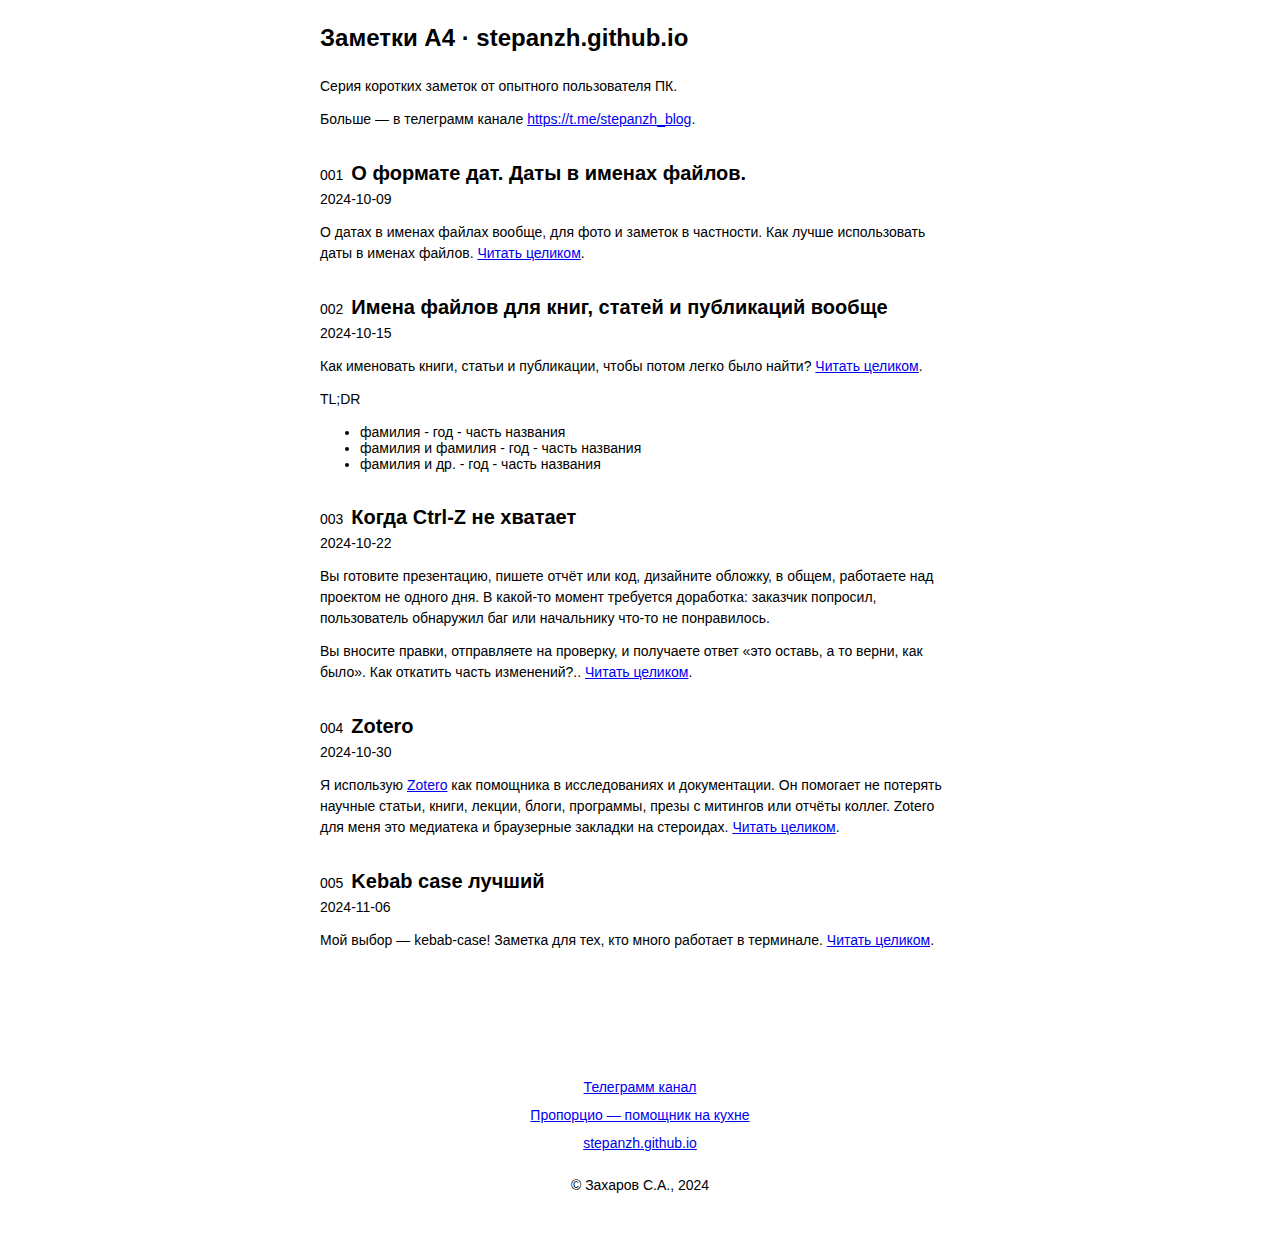
==== index.html @ 7e6690f4 "Update documentation" ====
<!DOCTYPE html>
<html lang="ru">
  <head>
    <meta charset="utf-8">
    <meta name="viewport" content="width=device-width, initial-scale=1">
    <title>Заметки А4 · stepanzh.github.io</title>
    <meta name="viewport" content="width=device-width, initial-scale=1.0">
    <meta name="description" content="Короткие заметки по работе с компьютером от опытного пользователя ПК.">
    <meta name="keywords" content="заметки,программирование,компьютер,лайфхаки,macos,linux,windows,bash,работа в терминале,блог">
    <link rel="stylesheet" href="style.css">
  </head>
  <body>
    <section>
      <header>
        <h1>Заметки А4 · stepanzh.github.io</h1>
      </header>
      <p>Серия коротких заметок от опытного пользователя ПК.</p>
      <p>Больше &mdash; в телеграмм канале <a href="https://t.me/stepanzh_blog">https://t.me/stepanzh_blog</a>.</p>
    </section>
    <main>
      <section class="note">
        <header class="note-header">
          <span class="note-header__num">001</span>
          <h2 class="note-header__header">О формате дат. Даты в именах файлов.</h2>
        </header>
        <p class="note-date">
          <time datetime="2024-10-09">2024-10-09</time>
        </p>
        <p>
          О датах в именах файлах вообще, для фото и заметок в частности.
          Как лучше использовать даты в именах файлов.
          <a class="note-link-read-more" href="https://t.me/stepanzh_blog/11" target="_blank">Читать целиком</a>.
        </p>
      </section>
      <section class="note">
        <header class="note-header">
          <span class="note-header__num">002</span>
          <h2 class="note-header__header">Имена файлов для книг, статей и публикаций вообще</h2>
        </header>
        <p class="note-date"><time datetime="2024-10-15">2024-10-15</time></p>
        <p>
          Как именовать книги, статьи и публикации, чтобы потом легко было найти?
          <a class="note-link-read-more" href="https://t.me/stepanzh_blog/13" target="_blank">Читать целиком</a>.
        </p>
        <p>TL;DR</p>
        <ul>
          <li>фамилия - год - часть названия</li>
          <li>фамилия и фамилия - год - часть названия</li>
          <li>фамилия и др. - год - часть названия</li>
        </ul>
      </section>
      <section class="note">
        <header class="note-header">
          <span class="note-header__num">003</span>
          <h2 class="note-header__header">Когда Ctrl-Z не хватает</h2>
        </header>
        <p class="note-date">
          <time datetime="2024-10-22">2024-10-22</time>
        </p>
        <p>Вы готовите презентацию, пишете отчёт или код, дизайните обложку, в общем, работаете над проектом не одного дня. В какой-то момент требуется доработка: заказчик попросил, пользователь обнаружил баг или начальнику что-то не понравилось.</p>
        <p>
          Вы вносите правки, отправляете на проверку, и получаете ответ «это оставь, а то верни, как было».
          Как откатить часть изменений?..
          <a class="note-link-read-more" href="https://t.me/stepanzh_blog/15" target="_blank">Читать целиком</a>.
        </p>
      </section>
      <section class="note">
        <header class="note-header">
          <span class="note-header__num">004</span>
          <h2 class="note-header__header">Zotero</h2>
        </header>
        <p class="note-date"><time datetime="2024-10-30">2024-10-30</time></p>
        <p>
          Я использую <a href="https://zotero.org/">Zotero</a> как помощника в исследованиях и документации. Он помогает не потерять научные статьи, книги, лекции, блоги, программы, презы с митингов или отчёты коллег. Zotero для меня это медиатека и браузерные закладки на стероидах.
          <a class="note-link-read-more" href="https://t.me/stepanzh_blog/19" target="_blank">Читать целиком</a>.
        </p>
      </section>
      <section class="note">
        <header class="note-header">
          <span class="note-header__num">005</span>
          <h2 class="note-header__header">Kebab case лучший</h2>
        </header>
        <p class="note-date"><time datetime="2024-11-06">2024-11-06</time></p>
        <p>
          Мой выбор — kebab-case! Заметка для тех, кто много работает в терминале.
          <a class="note-link-read-more" href="https://t.me/stepanzh_blog/22" target="_blank">Читать целиком</a>.
        </p>
      </section>
    </main>
    <footer>
      <a href="https://t.me/stepanzh_blog" target="_blank">Телеграмм канал</a>
      <a href="https://stepanzh.github.io/Proportio" target="_blank">Пропорцио &mdash; помощник на кухне</a>
      <a href="https://stepanzh.github.io" target="_blank">stepanzh.github.io</a>
      <p>&copy; Захаров С.А., 2024</p>
    </footer>
  </body>
</html>
---- style.css ----
body {
  /* Use system font stack (see source of GitHub). */
  font-family: -apple-system, BlinkMacSystemFont, "Segoe UI", "Noto Sans", Helvetica, Arial, sans-serif, "Apple Color Emoji", "Segoe UI Emoji";
  font-size: 14px;
}

h1 { font-size: 24px; margin: 24px 0; }
h2 { font-size: 20px; margin: 20px 0; }
p {
  margin: 12px 0;
  line-height: 21px;
}

/* Main layout. */
body {
  max-width: 640px;
  margin: auto;
}

footer {
  margin-top: 128px;
  margin-bottom: 48px;
  display: flex;
  flex-direction: column;
  align-items: center;
  gap: 12px;
}
/* End of main layout. */

.note-header {
  display: flex;
  flex-direction: row;
  align-items: baseline;
  gap: 8px;
}

.note-header__header {
  margin-bottom: 4px;
}

.note-date {
  margin: 0;
}


@media only screen and (max-width: 640px){  
  body {
    margin: 0 12px;
  }
}
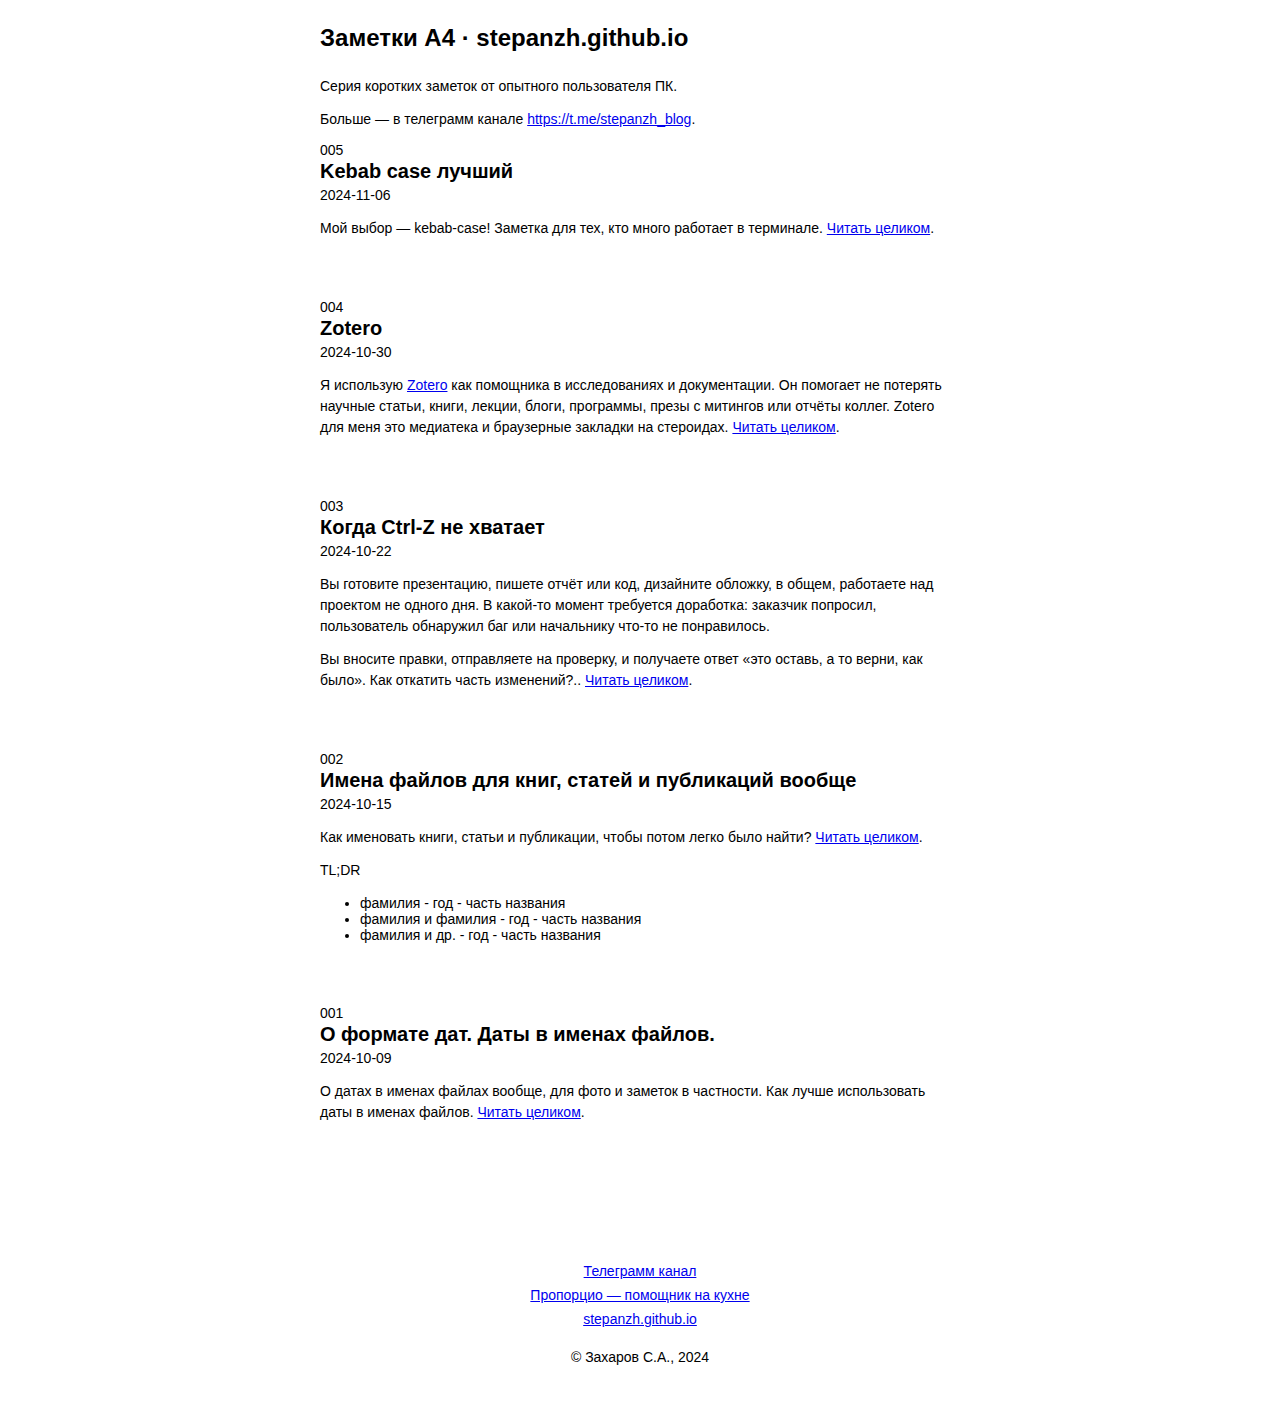
==== commit 72965428: "Update documentation" ====
--- a/index.html
+++ b/index.html
@@ -1,12 +1,28 @@
+
 <!DOCTYPE html>
 <html lang="ru">
   <head>
     <meta charset="utf-8">
-    <meta name="viewport" content="width=device-width, initial-scale=1">
     <title>Заметки А4 · stepanzh.github.io</title>
-    <meta name="viewport" content="width=device-width, initial-scale=1.0">
     <meta name="description" content="Короткие заметки по работе с компьютером от опытного пользователя ПК.">
     <meta name="keywords" content="заметки,программирование,компьютер,лайфхаки,macos,linux,windows,bash,работа в терминале,блог">
+    <!-- Yandex.Metrika counter -->
+    <script type="text/javascript" >
+      (function(m,e,t,r,i,k,a){m[i]=m[i]||function(){(m[i].a=m[i].a||[]).push(arguments)};
+        m[i].l=1*new Date();
+        for (var j = 0; j < document.scripts.length; j++) {if (document.scripts[j].src === r) { return; }}
+        k=e.createElement(t),a=e.getElementsByTagName(t)[0],k.async=1,k.src=r,a.parentNode.insertBefore(k,a)})
+      (window, document, "script", "https://mc.yandex.ru/metrika/tag.js", "ym");
+
+      ym(98876480, "init", {
+        clickmap:true,
+        trackLinks:true,
+        accurateTrackBounce:true
+      });
+    </script>
+    <noscript><div><img src="https://mc.yandex.ru/watch/98876480" style="position:absolute; left:-9999px;" alt="" /></div></noscript>
+    <!-- /Yandex.Metrika counter -->
+    <meta name="viewport" content="width=device-width, initial-scale=1">
     <link rel="stylesheet" href="style.css">
   </head>
   <body>
@@ -18,29 +34,66 @@
       <p>Больше &mdash; в телеграмм канале <a href="https://t.me/stepanzh_blog">https://t.me/stepanzh_blog</a>.</p>
     </section>
     <main>
-      <section class="note">
-        <header class="note-header">
-          <span class="note-header__num">001</span>
-          <h2 class="note-header__header">О формате дат. Даты в именах файлов.</h2>
-        </header>
-        <p class="note-date">
-          <time datetime="2024-10-09">2024-10-09</time>
+      
+<article class="note">
+  <header class="note-header">
+    <span class="note-header__num">005</span>
+    <h2 class="note-header__header">Kebab case лучший</h2>
+    <p class="note-date"><time datetime="2024-11-06">2024-11-06</time></p>
+  </header>
+  <section class="note-body">
+    
+      <p>Мой выбор — kebab-case! Заметка для тех, кто много работает в терминале. <a class="note-link-read-more" href="https://t.me/s/stepanzh_blog/22" target="_blank">Читать целиком</a>.</p>
+      
+  </section>
+</article>
+
+
+      
+<article class="note">
+  <header class="note-header">
+    <span class="note-header__num">004</span>
+    <h2 class="note-header__header">Zotero</h2>
+    <p class="note-date"><time datetime="2024-10-30">2024-10-30</time></p>
+  </header>
+  <section class="note-body">
+    
+      <p>Я использую <a href="https://zotero.org/">Zotero</a> как помощника в исследованиях и документации. Он помогает не потерять научные статьи, книги, лекции, блоги, программы, презы с митингов или отчёты коллег. Zotero для меня это медиатека и браузерные закладки на стероидах. <a class="note-link-read-more" href="https://t.me/s/stepanzh_blog/19" target="_blank">Читать целиком</a>.</p>
+      
+  </section>
+</article>
+
+
+      
+<article class="note">
+  <header class="note-header">
+    <span class="note-header__num">003</span>
+    <h2 class="note-header__header">Когда Ctrl-Z не хватает</h2>
+    <p class="note-date"><time datetime="2024-10-22">2024-10-22</time></p>
+  </header>
+  <section class="note-body">
+    
+        <p>Вы готовите презентацию, пишете отчёт или код, дизайните обложку, в общем, работаете над проектом не одного дня. В какой-то момент требуется доработка: заказчик попросил, пользователь обнаружил баг или начальнику что-то не понравилось.</p>
+        <p>
+          Вы вносите правки, отправляете на проверку, и получаете ответ «это оставь, а то верни, как было».
+          Как откатить часть изменений?.. <a class="note-link-read-more" href="https://t.me/s/stepanzh_blog/15" target="_blank">Читать целиком</a>.
         </p>
+      
+  </section>
+</article>
+
+
+      
+<article class="note">
+  <header class="note-header">
+    <span class="note-header__num">002</span>
+    <h2 class="note-header__header">Имена файлов для книг, статей и публикаций вообще</h2>
+    <p class="note-date"><time datetime="2024-10-15">2024-10-15</time></p>
+  </header>
+  <section class="note-body">
+    
         <p>
-          О датах в именах файлах вообще, для фото и заметок в частности.
-          Как лучше использовать даты в именах файлов.
-          <a class="note-link-read-more" href="https://t.me/stepanzh_blog/11" target="_blank">Читать целиком</a>.
-        </p>
-      </section>
-      <section class="note">
-        <header class="note-header">
-          <span class="note-header__num">002</span>
-          <h2 class="note-header__header">Имена файлов для книг, статей и публикаций вообще</h2>
-        </header>
-        <p class="note-date"><time datetime="2024-10-15">2024-10-15</time></p>
-        <p>
-          Как именовать книги, статьи и публикации, чтобы потом легко было найти?
-          <a class="note-link-read-more" href="https://t.me/stepanzh_blog/13" target="_blank">Читать целиком</a>.
+          Как именовать книги, статьи и публикации, чтобы потом легко было найти? <a class="note-link-read-more" href="https://t.me/s/stepanzh_blog/13" target="_blank">Читать целиком</a>.
         </p>
         <p>TL;DR</p>
         <ul>
@@ -48,44 +101,25 @@
           <li>фамилия и фамилия - год - часть названия</li>
           <li>фамилия и др. - год - часть названия</li>
         </ul>
-      </section>
-      <section class="note">
-        <header class="note-header">
-          <span class="note-header__num">003</span>
-          <h2 class="note-header__header">Когда Ctrl-Z не хватает</h2>
-        </header>
-        <p class="note-date">
-          <time datetime="2024-10-22">2024-10-22</time>
-        </p>
-        <p>Вы готовите презентацию, пишете отчёт или код, дизайните обложку, в общем, работаете над проектом не одного дня. В какой-то момент требуется доработка: заказчик попросил, пользователь обнаружил баг или начальнику что-то не понравилось.</p>
-        <p>
-          Вы вносите правки, отправляете на проверку, и получаете ответ «это оставь, а то верни, как было».
-          Как откатить часть изменений?..
-          <a class="note-link-read-more" href="https://t.me/stepanzh_blog/15" target="_blank">Читать целиком</a>.
-        </p>
-      </section>
-      <section class="note">
-        <header class="note-header">
-          <span class="note-header__num">004</span>
-          <h2 class="note-header__header">Zotero</h2>
-        </header>
-        <p class="note-date"><time datetime="2024-10-30">2024-10-30</time></p>
-        <p>
-          Я использую <a href="https://zotero.org/">Zotero</a> как помощника в исследованиях и документации. Он помогает не потерять научные статьи, книги, лекции, блоги, программы, презы с митингов или отчёты коллег. Zotero для меня это медиатека и браузерные закладки на стероидах.
-          <a class="note-link-read-more" href="https://t.me/stepanzh_blog/19" target="_blank">Читать целиком</a>.
-        </p>
-      </section>
-      <section class="note">
-        <header class="note-header">
-          <span class="note-header__num">005</span>
-          <h2 class="note-header__header">Kebab case лучший</h2>
-        </header>
-        <p class="note-date"><time datetime="2024-11-06">2024-11-06</time></p>
-        <p>
-          Мой выбор — kebab-case! Заметка для тех, кто много работает в терминале.
-          <a class="note-link-read-more" href="https://t.me/stepanzh_blog/22" target="_blank">Читать целиком</a>.
-        </p>
-      </section>
+      
+  </section>
+</article>
+
+
+      
+<article class="note">
+  <header class="note-header">
+    <span class="note-header__num">001</span>
+    <h2 class="note-header__header">О формате дат. Даты в именах файлов.</h2>
+    <p class="note-date"><time datetime="2024-10-09">2024-10-09</time></p>
+  </header>
+  <section class="note-body">
+    
+      <p>О датах в именах файлах вообще, для фото и заметок в частности. Как лучше использовать даты в именах файлов. <a class="note-link-read-more" href="https://t.me/s/stepanzh_blog/11" target="_blank">Читать целиком</a>.</p>
+      
+  </section>
+</article>
+
     </main>
     <footer>
       <a href="https://t.me/stepanzh_blog" target="_blank">Телеграмм канал</a>
--- a/style.css
+++ b/style.css
@@ -17,25 +17,31 @@
   margin: auto;
 }
 
+main {
+  display: flex;
+  flex-direction: column;
+  gap: 48px;
+}
+
 footer {
   margin-top: 128px;
   margin-bottom: 48px;
   display: flex;
   flex-direction: column;
   align-items: center;
-  gap: 12px;
+  gap: 8px;
 }
 /* End of main layout. */
 
 .note-header {
   display: flex;
-  flex-direction: row;
+  flex-direction: column;
   align-items: baseline;
-  gap: 8px;
 }
 
 .note-header__header {
-  margin-bottom: 4px;
+  margin-bottom: 2px;
+  margin-top: 2px;
 }
 
 .note-date {
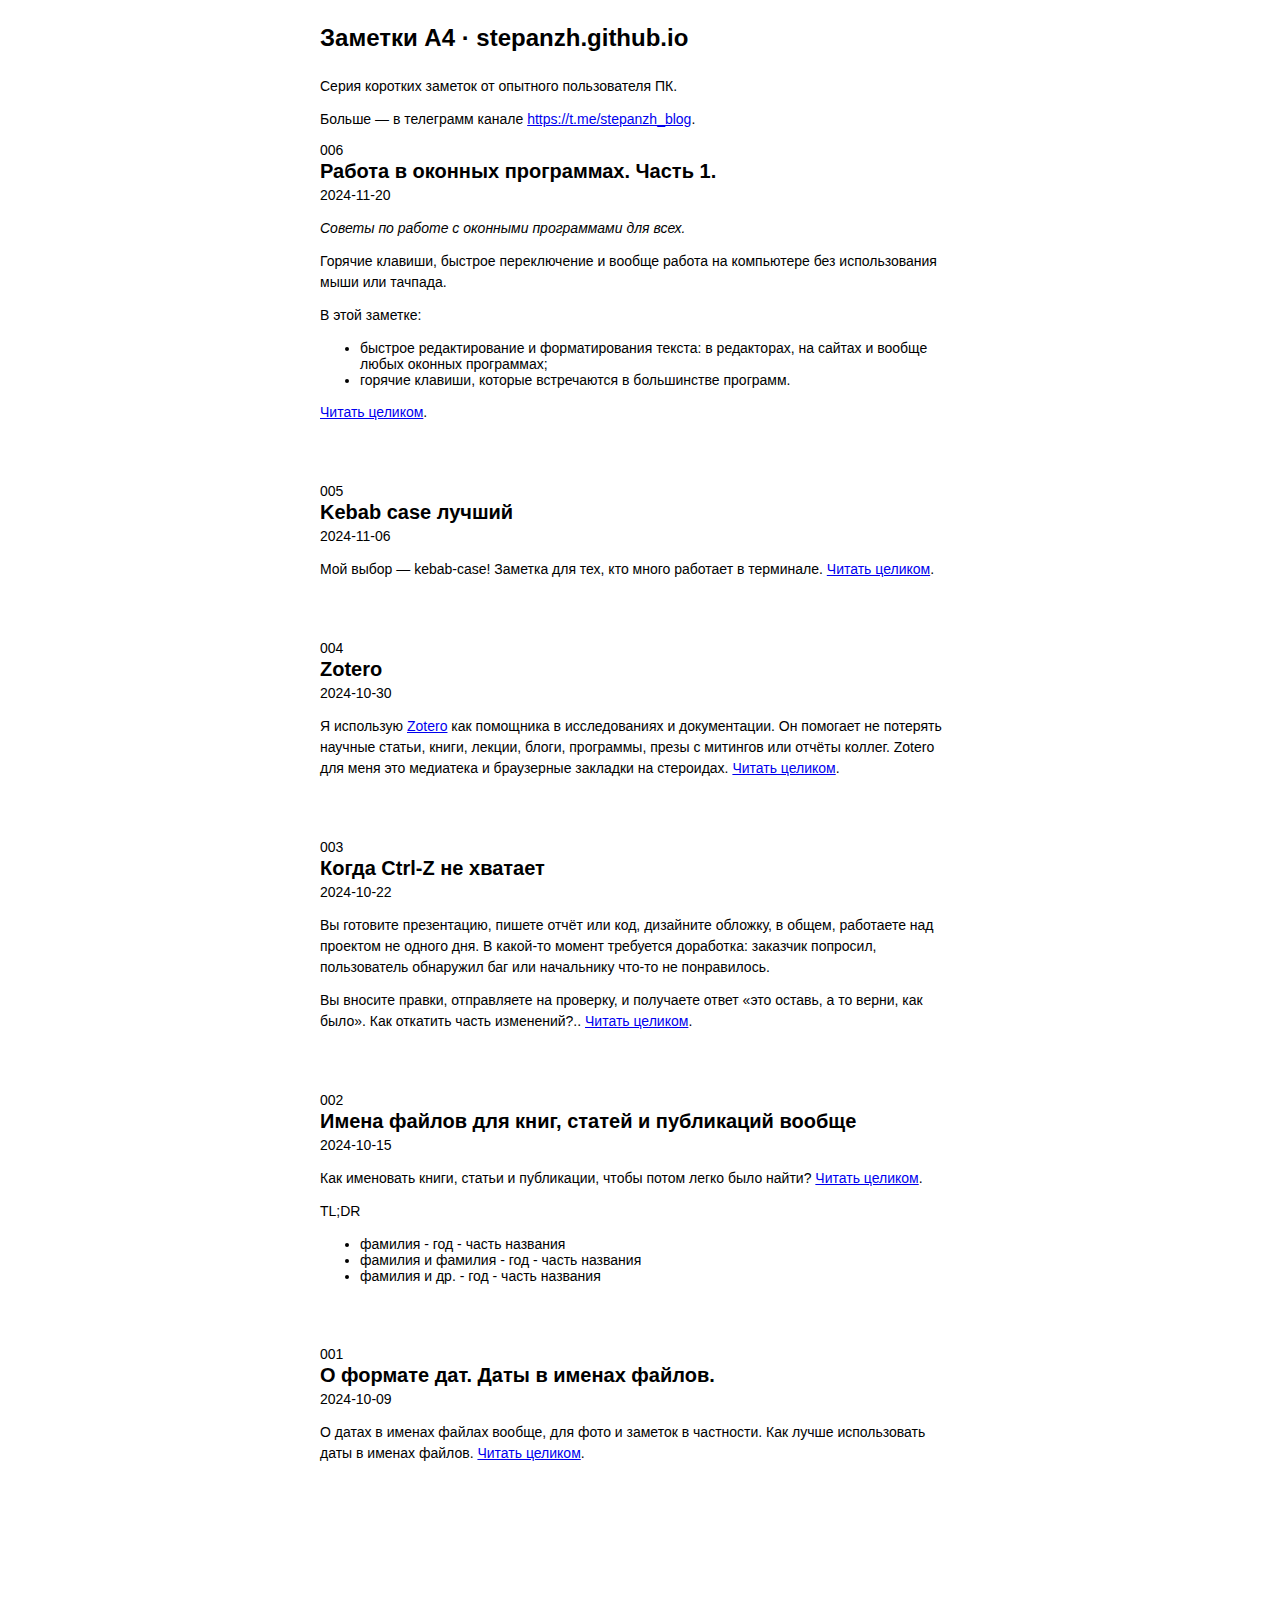
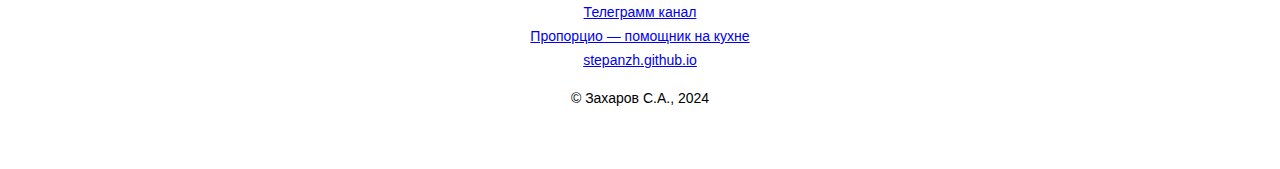
==== commit 4e9748d5: "Update documentation" ====
--- a/index.html
+++ b/index.html
@@ -34,6 +34,28 @@
       <p>Больше &mdash; в телеграмм канале <a href="https://t.me/stepanzh_blog">https://t.me/stepanzh_blog</a>.</p>
     </section>
     <main>
+      
+<article class="note">
+  <header class="note-header">
+    <span class="note-header__num">006</span>
+    <h2 class="note-header__header">Работа в оконных программах. Часть 1.</h2>
+    <p class="note-date"><time datetime="2024-11-20">2024-11-20</time></p>
+  </header>
+  <section class="note-body">
+    
+      <p><i>Советы по работе с оконными программами для всех.</i></p>
+      <p>Горячие клавиши, быстрое переключение и вообще работа на компьютере без использования мыши или тачпада.</p>
+      <p>В этой заметке:</p>
+      <ul>
+        <li>быстрое редактирование и форматирования текста: в редакторах, на сайтах и вообще любых оконных программах;</li>
+        <li>горячие клавиши, которые встречаются в большинстве программ.</li>
+      </ul>
+      <p><a class="note-link-read-more" href="https://t.me/s/stepanzh_blog/27" target="_blank">Читать целиком</a>.</p>
+      
+  </section>
+</article>
+
+
       
 <article class="note">
   <header class="note-header">
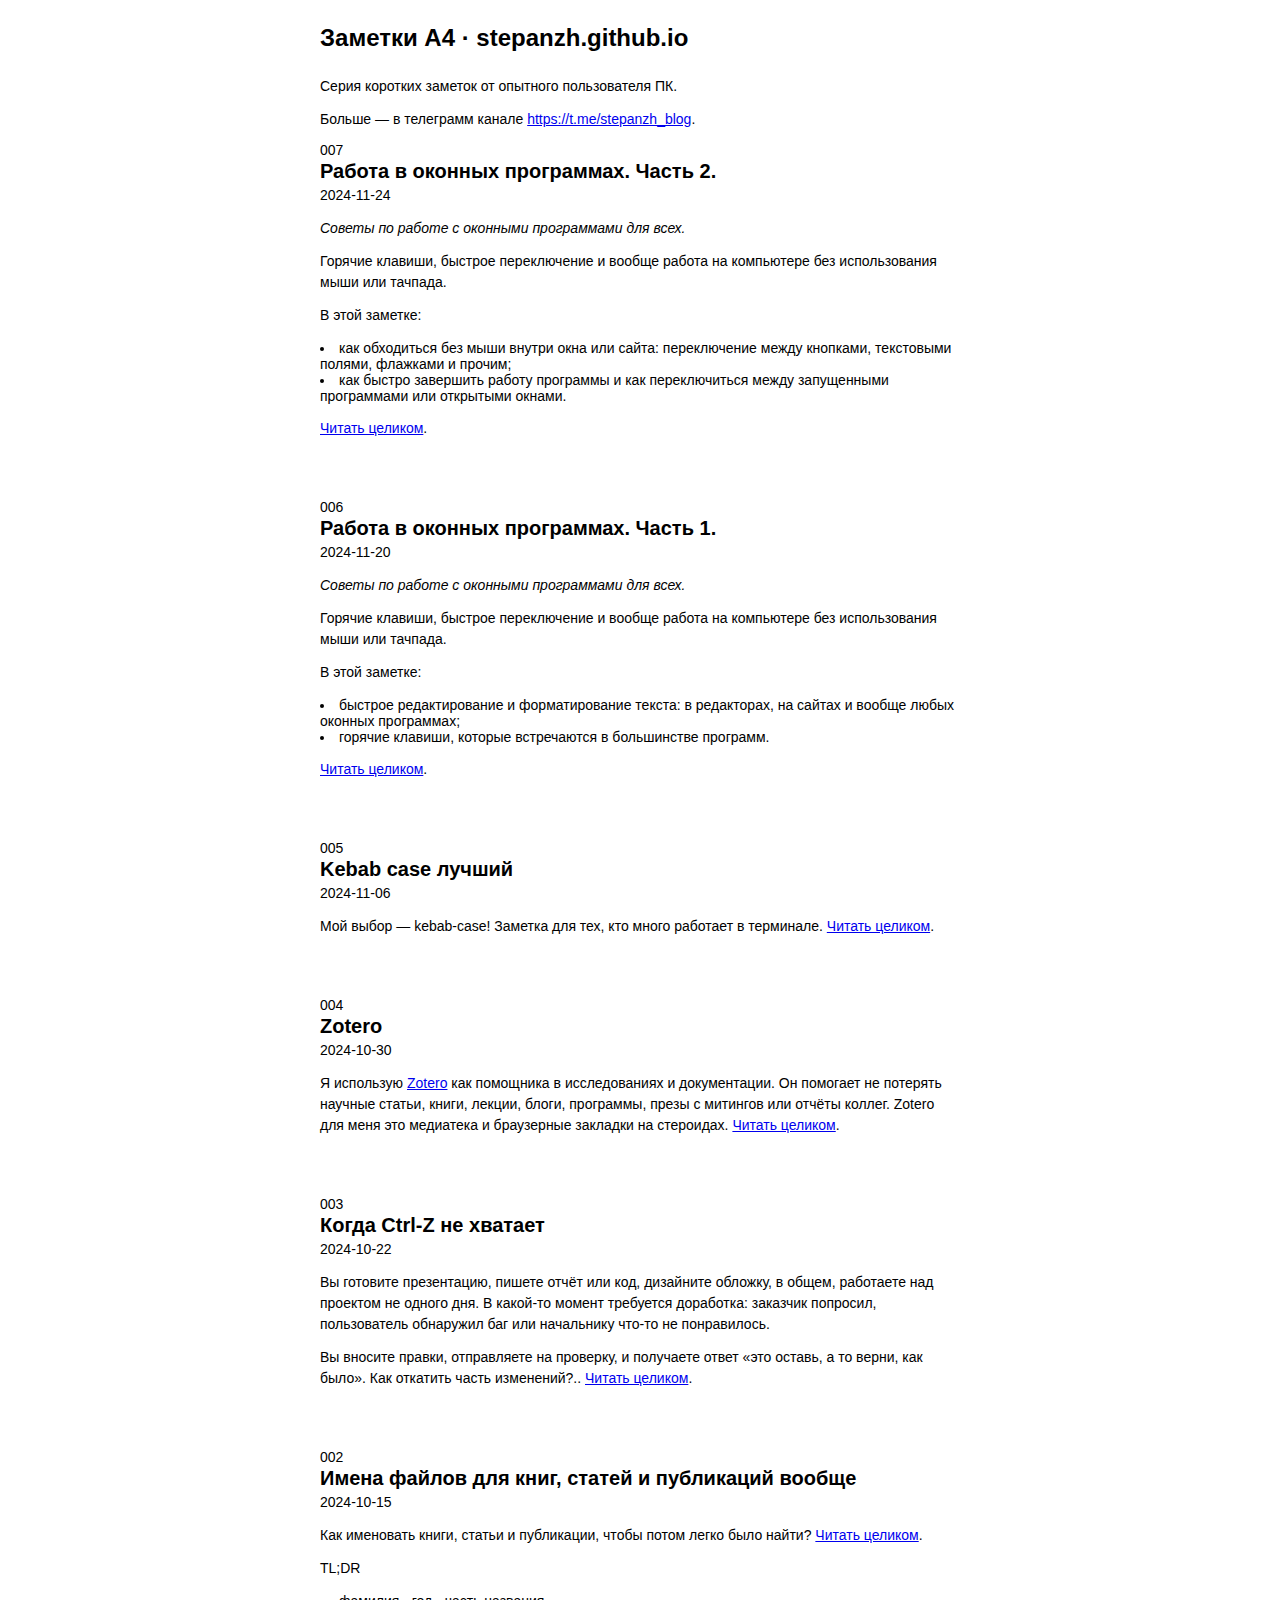
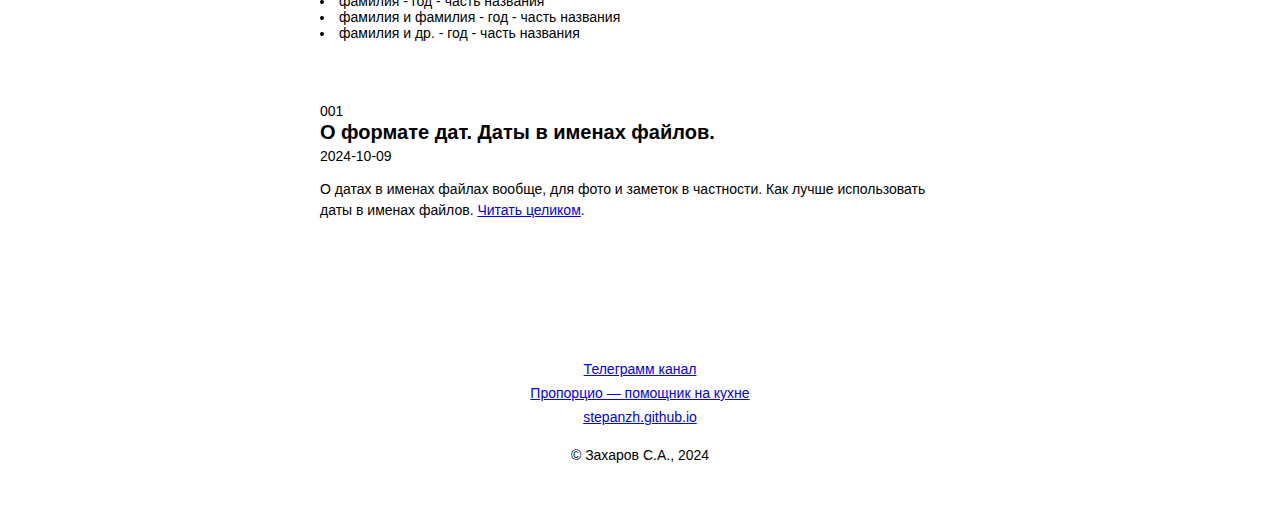
==== commit 2ce8e77e: "Update documentation" ====
--- a/index.html
+++ b/index.html
@@ -37,6 +37,28 @@
       
 <article class="note">
   <header class="note-header">
+    <span class="note-header__num">007</span>
+    <h2 class="note-header__header">Работа в оконных программах. Часть 2.</h2>
+    <p class="note-date"><time datetime="2024-11-24">2024-11-24</time></p>
+  </header>
+  <section class="note-body">
+    
+      <p><i>Советы по работе с оконными программами для всех.</i></p>
+      <p>Горячие клавиши, быстрое переключение и вообще работа на компьютере без использования мыши или тачпада.</p>
+      <p>В этой заметке:</p>
+      <ul>
+        <li>как обходиться без мыши внутри окна или сайта: переключение между кнопками, текстовыми полями, флажками и прочим;</li>
+        <li>как быстро завершить работу программы и как переключиться между запущенными программами или открытыми окнами.</li>
+      </ul>
+      <p><a class="note-link-read-more" href="https://t.me/s/stepanzh_blog/30" target="_blank">Читать целиком</a>.</p>
+      
+  </section>
+</article>
+
+
+      
+<article class="note">
+  <header class="note-header">
     <span class="note-header__num">006</span>
     <h2 class="note-header__header">Работа в оконных программах. Часть 1.</h2>
     <p class="note-date"><time datetime="2024-11-20">2024-11-20</time></p>
@@ -47,7 +69,7 @@
       <p>Горячие клавиши, быстрое переключение и вообще работа на компьютере без использования мыши или тачпада.</p>
       <p>В этой заметке:</p>
       <ul>
-        <li>быстрое редактирование и форматирования текста: в редакторах, на сайтах и вообще любых оконных программах;</li>
+        <li>быстрое редактирование и форматирование текста: в редакторах, на сайтах и вообще любых оконных программах;</li>
         <li>горячие клавиши, которые встречаются в большинстве программ.</li>
       </ul>
       <p><a class="note-link-read-more" href="https://t.me/s/stepanzh_blog/27" target="_blank">Читать целиком</a>.</p>
--- a/style.css
+++ b/style.css
@@ -33,6 +33,11 @@
 }
 /* End of main layout. */
 
+ul, ol {
+  list-style-position: inside;
+  padding-left: 0;
+}
+
 .note-header {
   display: flex;
   flex-direction: column;
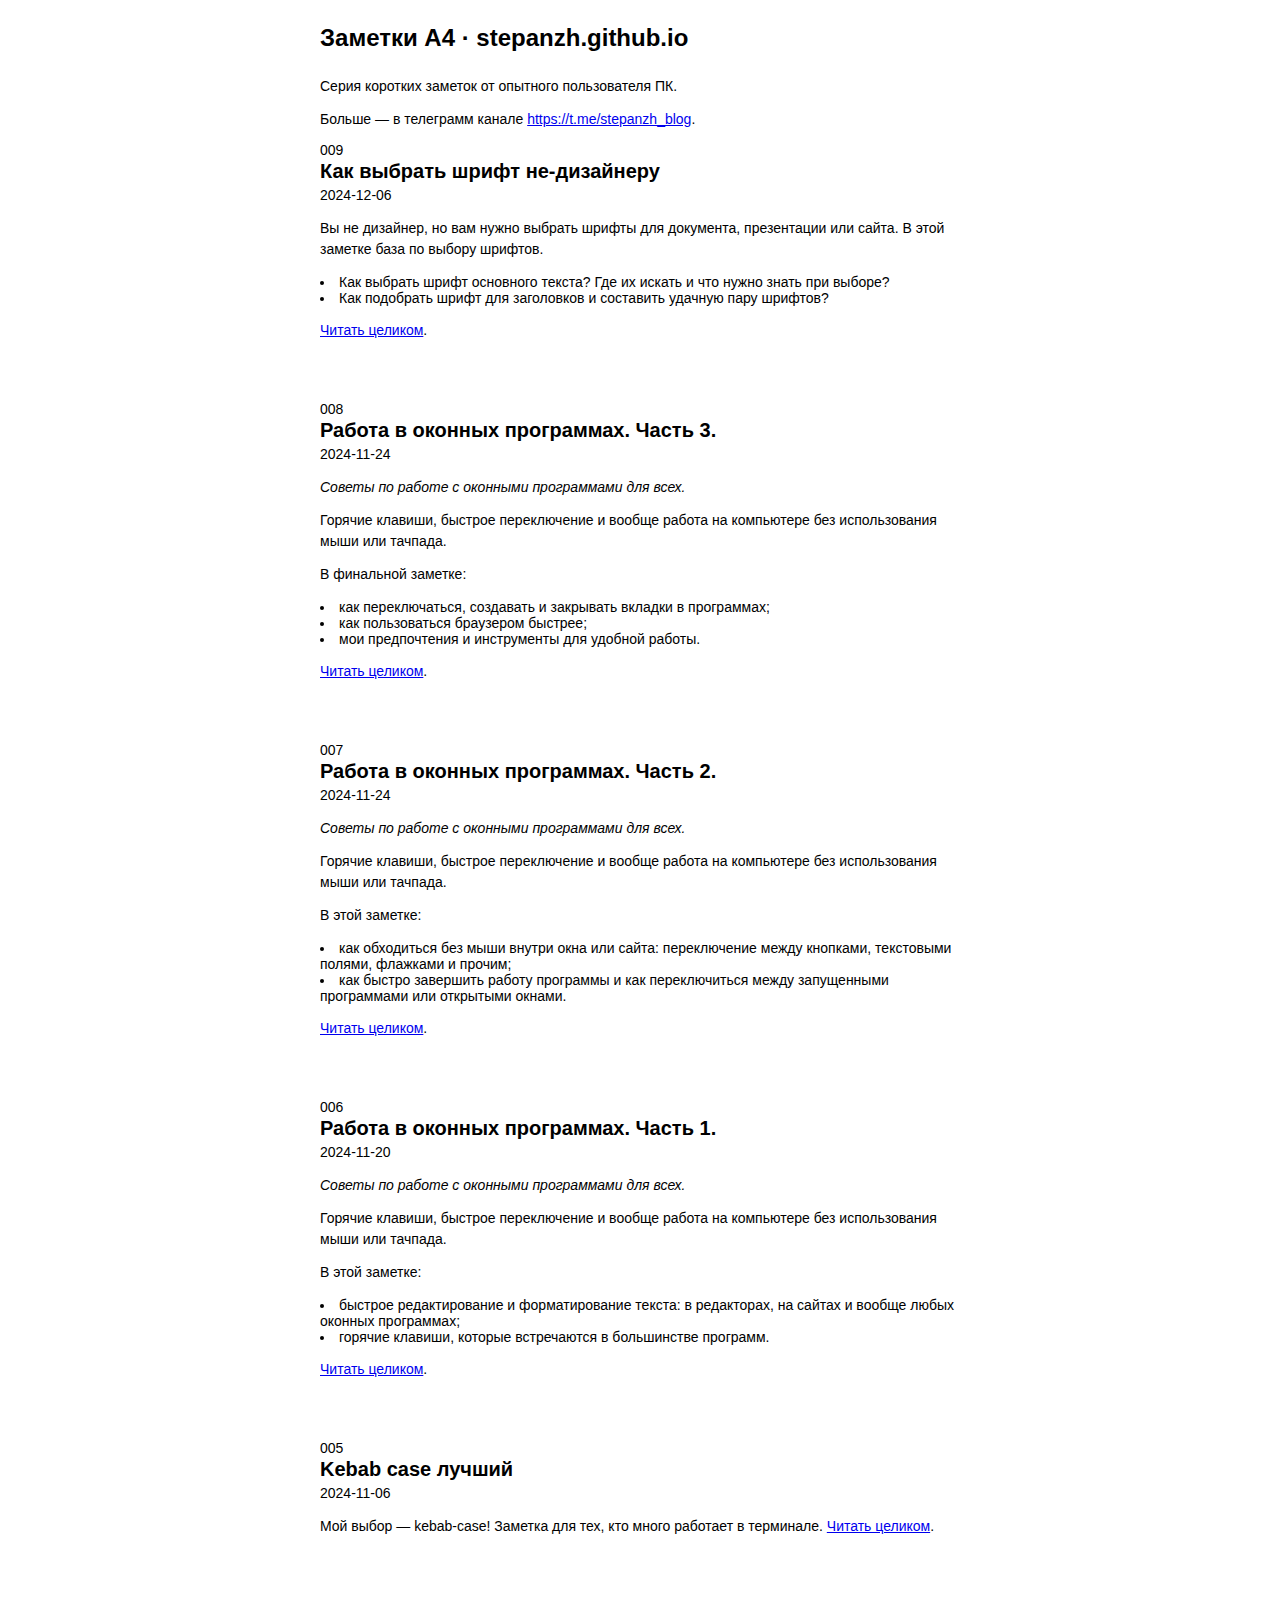
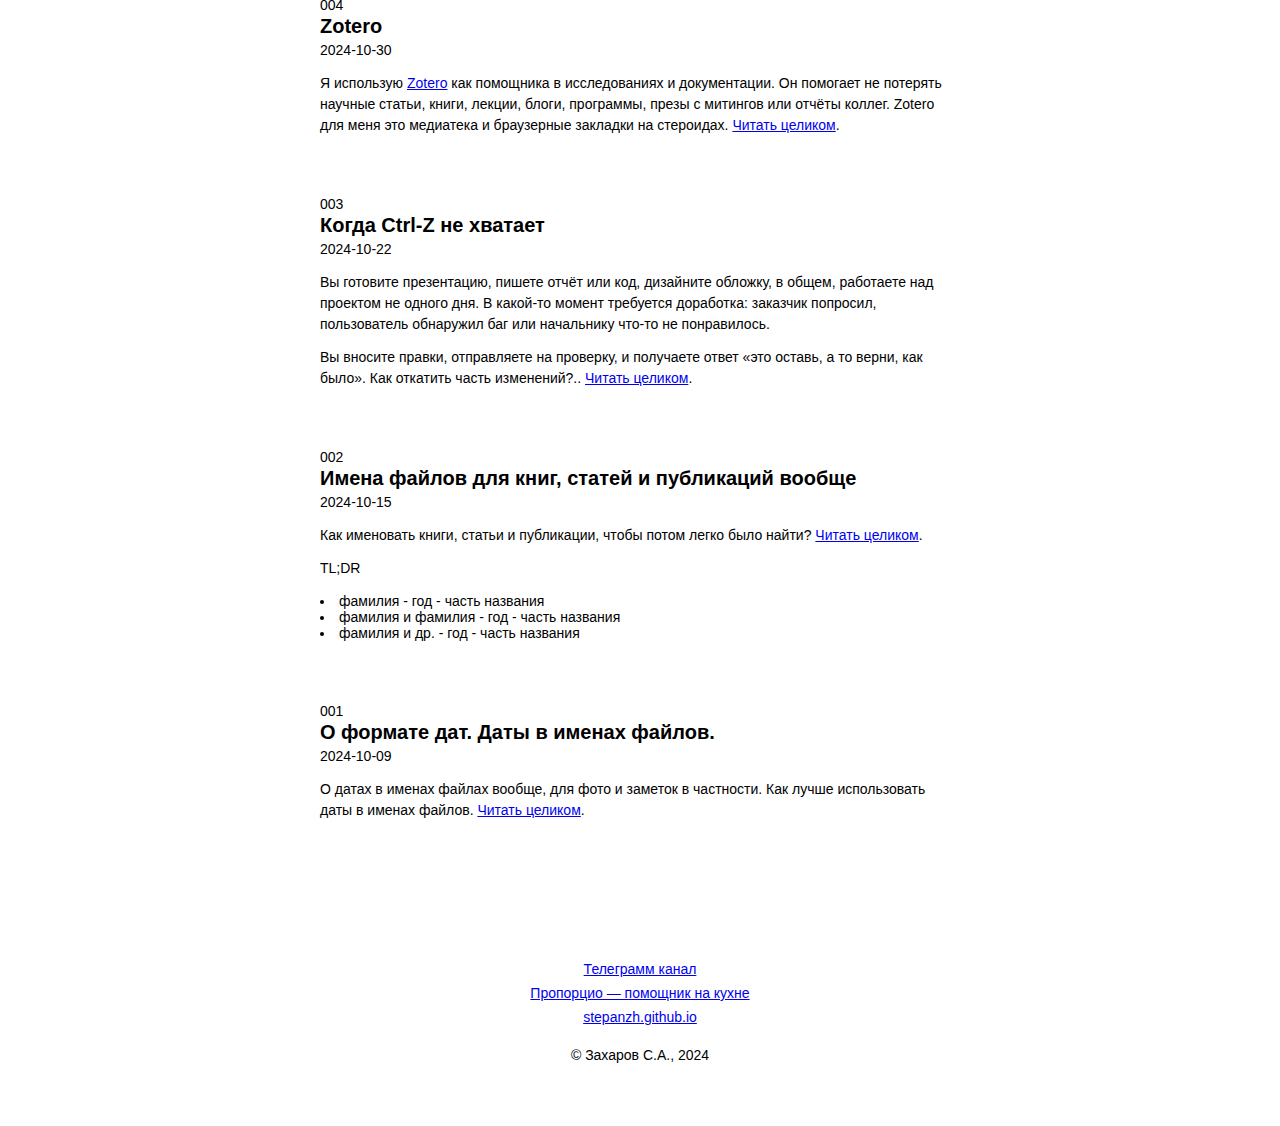
==== commit 5b65cd3f: "Update documentation" ====
--- a/index.html
+++ b/index.html
@@ -37,6 +37,52 @@
       
 <article class="note">
   <header class="note-header">
+    <span class="note-header__num">009</span>
+    <h2 class="note-header__header">Как выбрать шрифт не-дизайнеру</h2>
+    <p class="note-date"><time datetime="2024-12-06">2024-12-06</time></p>
+  </header>
+  <section class="note-body">
+    
+      <p>
+      Вы не дизайнер, но вам нужно выбрать шрифты для документа, презентации или сайта.
+      В этой заметке база по выбору шрифтов.
+      </p>
+      <ul>
+        <li>Как выбрать шрифт основного текста? Где их искать и что нужно знать при выборе?</li>
+        <li>Как подобрать шрифт для заголовков и составить удачную пару шрифтов?</li>
+      </ul>
+      <p><a class="note-link-read-more" href="https://t.me/s/stepanzh_blog/35" target="_blank">Читать целиком</a>.</p>
+      
+  </section>
+</article>
+
+
+      
+<article class="note">
+  <header class="note-header">
+    <span class="note-header__num">008</span>
+    <h2 class="note-header__header">Работа в оконных программах. Часть 3.</h2>
+    <p class="note-date"><time datetime="2024-11-24">2024-11-24</time></p>
+  </header>
+  <section class="note-body">
+    
+      <p><i>Советы по работе с оконными программами для всех.</i></p>
+      <p>Горячие клавиши, быстрое переключение и вообще работа на компьютере без использования мыши или тачпада.</p>
+      <p>В финальной заметке:</p>
+      <ul>
+        <li>как переключаться, создавать и закрывать вкладки в программах;</li>
+        <li>как пользоваться браузером быстрее;</li>
+        <li>мои предпочтения и инструменты для удобной работы.</li>
+      </ul>
+      <p><a class="note-link-read-more" href="https://t.me/s/stepanzh_blog/31" target="_blank">Читать целиком</a>.</p>
+      
+  </section>
+</article>
+
+
+      
+<article class="note">
+  <header class="note-header">
     <span class="note-header__num">007</span>
     <h2 class="note-header__header">Работа в оконных программах. Часть 2.</h2>
     <p class="note-date"><time datetime="2024-11-24">2024-11-24</time></p>
@@ -50,7 +96,7 @@
         <li>как обходиться без мыши внутри окна или сайта: переключение между кнопками, текстовыми полями, флажками и прочим;</li>
         <li>как быстро завершить работу программы и как переключиться между запущенными программами или открытыми окнами.</li>
       </ul>
-      <p><a class="note-link-read-more" href="https://t.me/s/stepanzh_blog/30" target="_blank">Читать целиком</a>.</p>
+      <p><a class="note-link-read-more" href="https://t.me/s/stepanzh_blog/29" target="_blank">Читать целиком</a>.</p>
       
   </section>
 </article>
@@ -72,7 +118,7 @@
         <li>быстрое редактирование и форматирование текста: в редакторах, на сайтах и вообще любых оконных программах;</li>
         <li>горячие клавиши, которые встречаются в большинстве программ.</li>
       </ul>
-      <p><a class="note-link-read-more" href="https://t.me/s/stepanzh_blog/27" target="_blank">Читать целиком</a>.</p>
+      <p><a class="note-link-read-more" href="https://t.me/s/stepanzh_blog/26" target="_blank">Читать целиком</a>.</p>
       
   </section>
 </article>
@@ -87,7 +133,7 @@
   </header>
   <section class="note-body">
     
-      <p>Мой выбор — kebab-case! Заметка для тех, кто много работает в терминале. <a class="note-link-read-more" href="https://t.me/s/stepanzh_blog/22" target="_blank">Читать целиком</a>.</p>
+      <p>Мой выбор — kebab-case! Заметка для тех, кто много работает в терминале. <a class="note-link-read-more" href="https://t.me/s/stepanzh_blog/20" target="_blank">Читать целиком</a>.</p>
       
   </section>
 </article>
@@ -102,7 +148,7 @@
   </header>
   <section class="note-body">
     
-      <p>Я использую <a href="https://zotero.org/">Zotero</a> как помощника в исследованиях и документации. Он помогает не потерять научные статьи, книги, лекции, блоги, программы, презы с митингов или отчёты коллег. Zotero для меня это медиатека и браузерные закладки на стероидах. <a class="note-link-read-more" href="https://t.me/s/stepanzh_blog/19" target="_blank">Читать целиком</a>.</p>
+      <p>Я использую <a href="https://zotero.org/">Zotero</a> как помощника в исследованиях и документации. Он помогает не потерять научные статьи, книги, лекции, блоги, программы, презы с митингов или отчёты коллег. Zotero для меня это медиатека и браузерные закладки на стероидах. <a class="note-link-read-more" href="https://t.me/s/stepanzh_blog/18" target="_blank">Читать целиком</a>.</p>
       
   </section>
 </article>
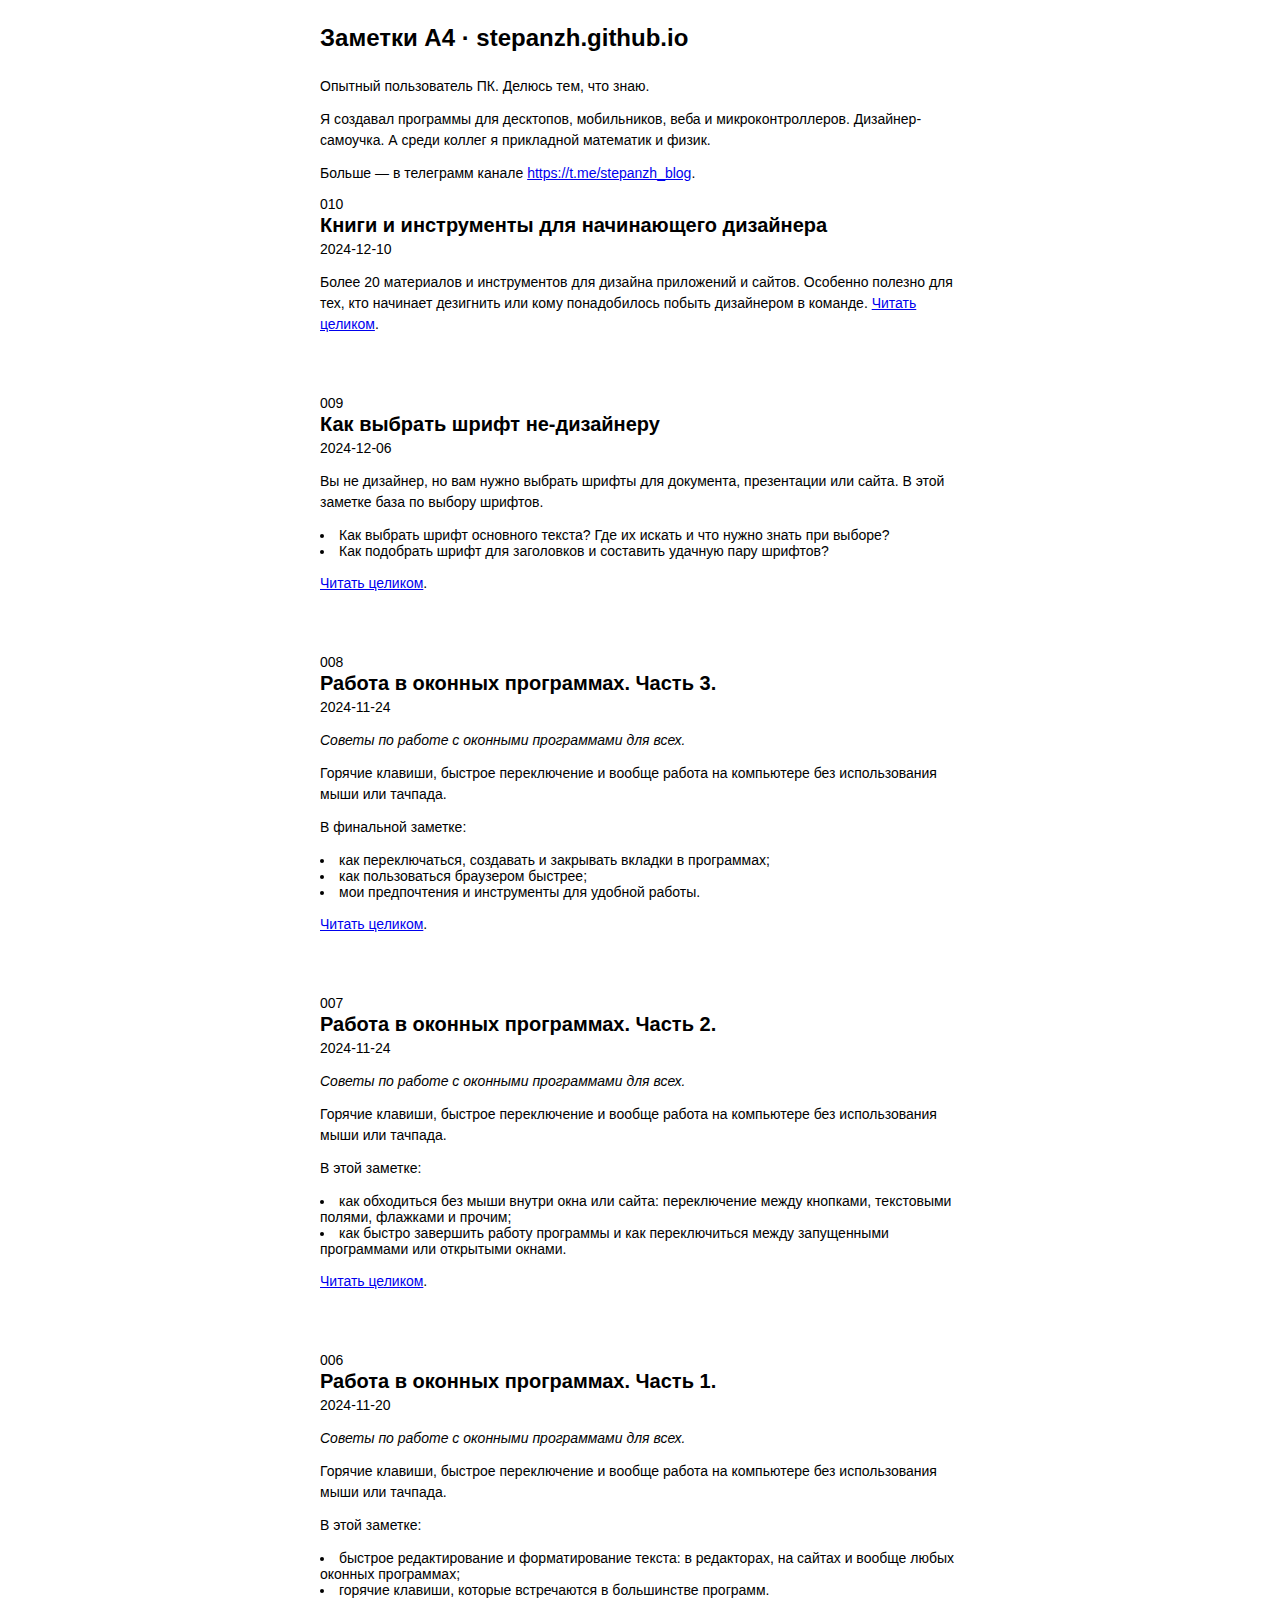
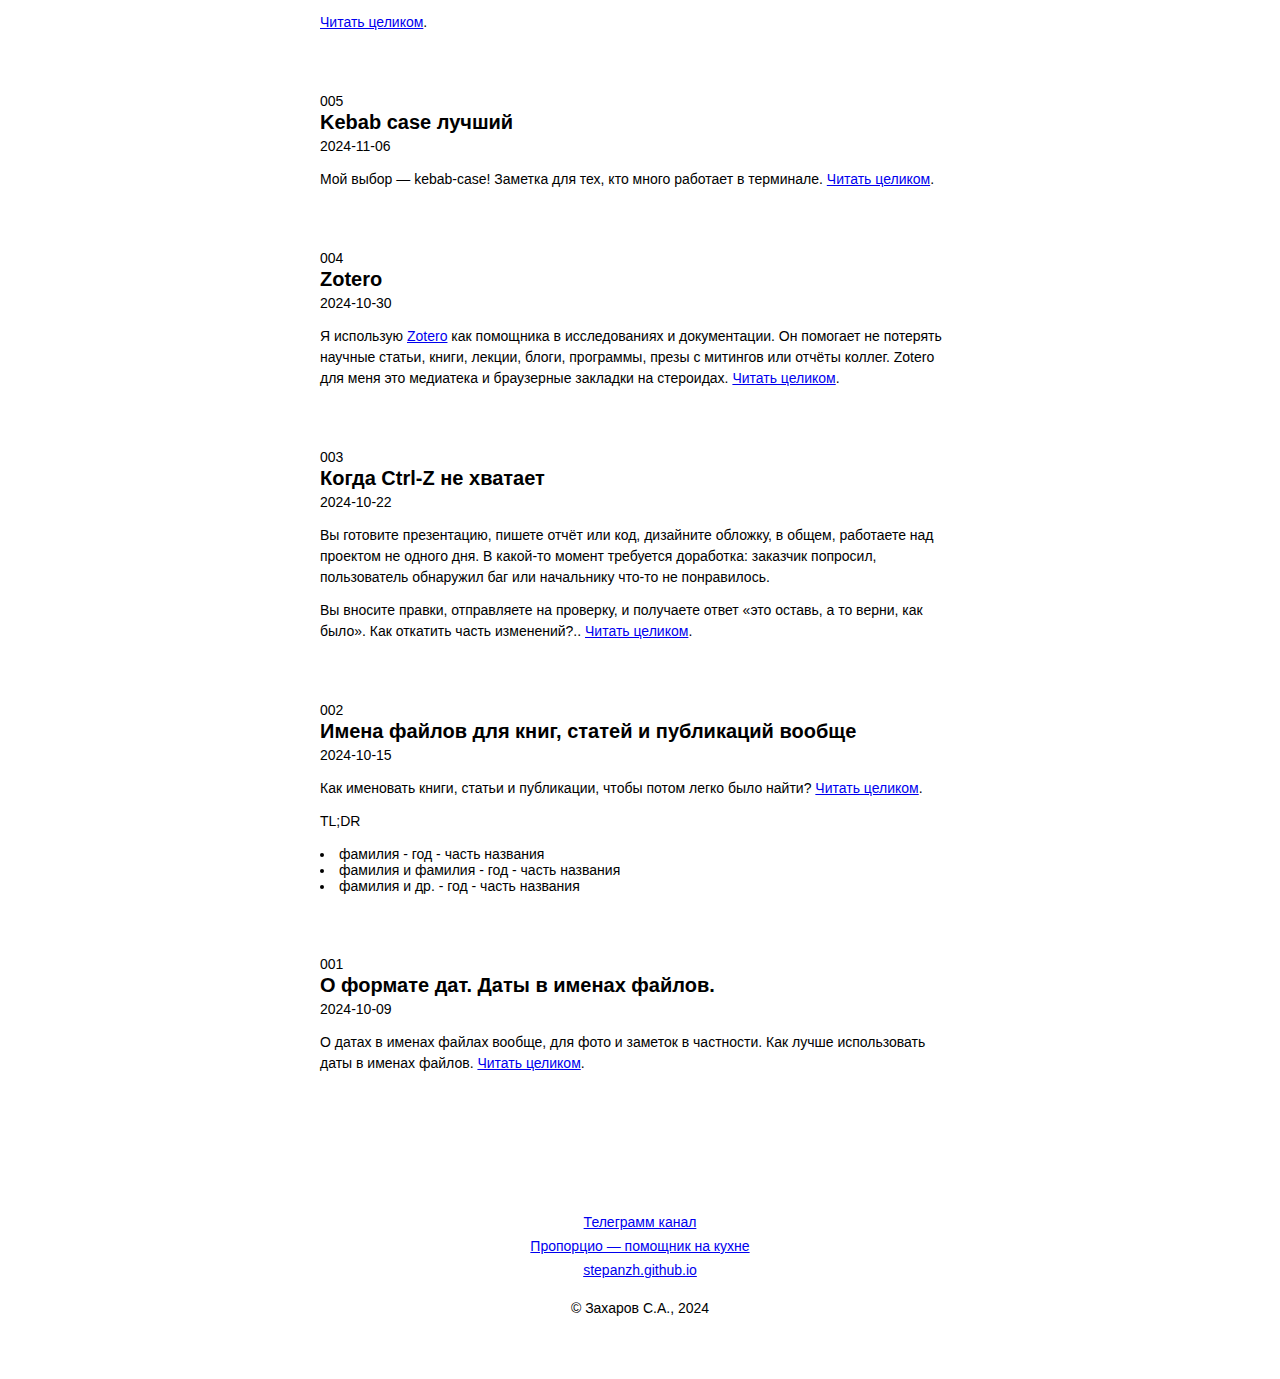
==== commit 8b391c21: "Update documentation" ====
--- a/index.html
+++ b/index.html
@@ -5,7 +5,7 @@
     <meta charset="utf-8">
     <title>Заметки А4 · stepanzh.github.io</title>
     <meta name="description" content="Короткие заметки по работе с компьютером от опытного пользователя ПК.">
-    <meta name="keywords" content="заметки,программирование,компьютер,лайфхаки,macos,linux,windows,bash,работа в терминале,блог">
+    <meta name="keywords" content="заметки,программирование,компьютер,лайфхаки,macos,linux,windows,bash,работа в терминале,блог,дизайн,дизайн сайтов,дизайн приложений,мобильная разработка">
     <!-- Yandex.Metrika counter -->
     <script type="text/javascript" >
       (function(m,e,t,r,i,k,a){m[i]=m[i]||function(){(m[i].a=m[i].a||[]).push(arguments)};
@@ -30,10 +30,29 @@
       <header>
         <h1>Заметки А4 · stepanzh.github.io</h1>
       </header>
-      <p>Серия коротких заметок от опытного пользователя ПК.</p>
+      <p>Опытный пользователь ПК. Делюсь тем, что знаю.</p>
+      <p>Я создавал программы для десктопов, мобильников, веба и микроконтроллеров. Дизайнер-самоучка. А среди коллег я прикладной математик и физик.</p>
       <p>Больше &mdash; в телеграмм канале <a href="https://t.me/stepanzh_blog">https://t.me/stepanzh_blog</a>.</p>
     </section>
     <main>
+      
+<article class="note">
+  <header class="note-header">
+    <span class="note-header__num">010</span>
+    <h2 class="note-header__header">Книги и инструменты для начинающего дизайнера</h2>
+    <p class="note-date"><time datetime="2024-12-10">2024-12-10</time></p>
+  </header>
+  <section class="note-body">
+    
+      <p>
+      Более 20 материалов и инструментов для дизайна приложений и сайтов.
+      Особенно полезно для тех, кто начинает дезигнить или кому понадобилось побыть дизайнером в команде.
+      <a class="note-link-read-more" href="https://t.me/s/stepanzh_blog/37" target="_blank">Читать целиком</a>.
+      </p>
+      
+  </section>
+</article>
+
       
 <article class="note">
   <header class="note-header">
